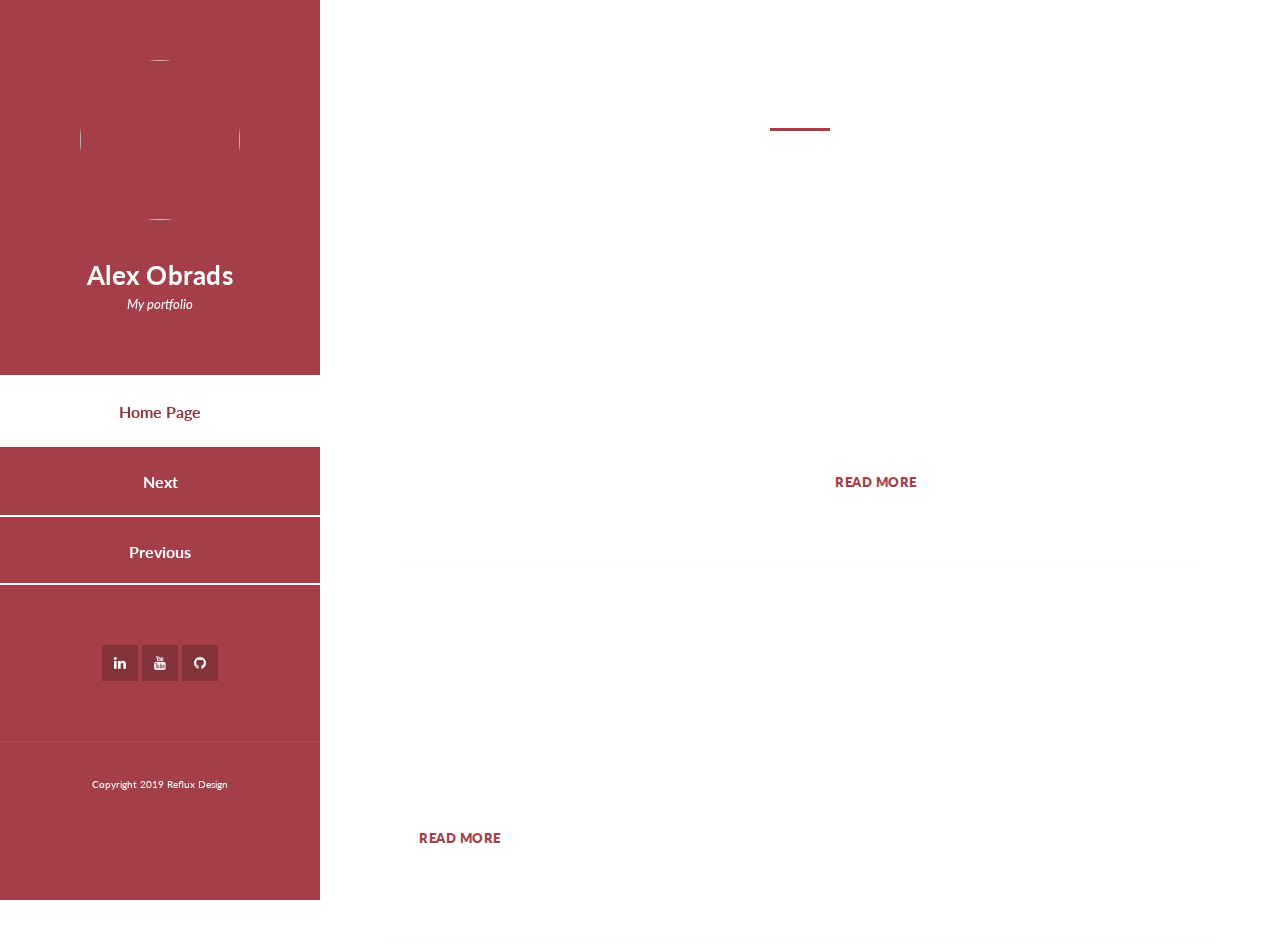
==== pages/project1.html @ 8a6f2d68 "Added project pages" ====
<!DOCTYPE html>
<html lang="en">
<head>
    <meta charset="utf-8" />
    <meta
            name="viewport"
            content="width=device-width, initial-scale=1, shrink-to-fit=no"
    />
    <meta name="description" content="" />
    <meta name="author" content="" />
    <link
            href="https://fonts.googleapis.com/css?family=Lato:100,300,400,700,900"
            rel="stylesheet"
    />

    <title>Reflux HTML CSS Template</title>
    <!--
    Reflux Template
    https://templatemo.com/tm-531-reflux
    -->
    <!-- Bootstrap core CSS -->
    <link href="../vendor/bootstrap/css/bootstrap.min.css" rel="stylesheet" />

    <!-- Additional CSS Files -->
    <link rel="stylesheet" href="../assets/css/fontawesome.css" />
    <link rel="stylesheet" href="../assets/css/templatemo-style.css" />
    <link rel="stylesheet" href="../assets/css/owl.css" />
    <link rel="stylesheet" href="../assets/css/lightbox.css" />
</head>

<body>
<div id="page-wraper">
    <!-- Sidebar Menu -->
    <div class="responsive-nav">
        <i class="fa fa-bars" id="menu-toggle"></i>
        <div id="menu" class="menu">
            <i class="fa fa-times" id="menu-close"></i>
            <div class="container">
                <div class="image">
                    <a href="#"><img src="../assets/images/avatar.jpeg" alt="" style="width:160px;height:160px;"/></a>
                </div>
                <div class="author-content">
                    <h4>Alex Obrads</h4>
                    <span>My portfolio</span>
                </div>
                <nav class="main-nav" role="navigation">
                    <ul class="main-menu">
                        <li><a href="../index.html">Home Page</a></li>
                        <li><a href="project2.html">Next</a></li>
                        <li><a href="project4.html.html">Previous</a></li>
                    </ul>
                </nav>
                <div class="social-network">
                    <ul class="soial-icons">
                        <li>
                            <a href="https://www.linkedin.com/in/obrads/"><i class="fa fa-linkedin"></i></a>
                        </li>
                        <li>
                            <a href="https://www.youtube.com/c/alextriestocode"><i class="fa fa-youtube"></i></a>
                        </li>
                        <li>
                            <a href="https://github.com/alexobrads"><i class="fa fa-github"></i></a>
                        </li>
                    </ul>
                </div>
                <div class="copyright-text">
                    <p style="font-size:10px">Copyright 2019 Reflux Design</p>
                </div>
            </div>
        </div>
    </div>

    <section class="section about-me" data-section="section1">
        <div class="container">
            <div class="section-heading">
                <h2>About Me</h2>
                <div class="line-dec"></div>
                <span
                >This is a Bootstrap v4.2.1 CSS Template for you. Edit and use
              this layout for your site. Updated on 21 May 2019 for repeated main menu HTML code.</span
                >
            </div>
            <div class="left-image-post">
                <div class="row">
                    <div class="col-md-6">
                        <div class="left-image">
                            <img src="../assets/images/left-image.jpg" alt="" />
                        </div>
                    </div>
                    <div class="col-md-6">
                        <div class="right-text">
                            <h4>Reflux HTML CSS Template</h4>
                            <p>
                                Donec tristique feugiat lacus, at sollicitudin nunc euismod
                                sed. Mauris viverra, erat non sagittis gravida, elit dui
                                mollis ante, sit amet eleifend purus ligula eget eros. Sed
                                tincidunt quam vitae neque pharetra dignissim eget ut
                                libero.
                            </p>
                            <div class="white-button">
                                <a href="#">Read More</a>
                            </div>
                        </div>
                    </div>
                </div>
            </div>
            <div class="right-image-post">
                <div class="row">
                    <div class="col-md-6">
                        <div class="left-text">
                            <h4>Sed sagittis rhoncus velit</h4>
                            <p>
                                Pellentesque habitant morbi tristique senectus et netus et
                                malesuada fames ac turpis egestas. Vestibulum fermentum
                                eleifend nibh, vitae sodales elit finibus pretium.
                                Suspendisse potenti. Ut sollicitudin risus a sollicitudin
                                semper.
                            </p>
                            <div class="white-button">
                                <a href="#">Read More</a>
                            </div>
                        </div>
                    </div>
                    <div class="col-md-6">
                        <div class="right-image">
                            <img src="../assets/images/right-image.jpg" alt="" />
                        </div>
                    </div>
                </div>
            </div>
        </div>
    </section>
</div>

<!-- Scripts -->
<!-- Bootstrap core JavaScript -->
<script src="../vendor/jquery/jquery.min.js"></script>
<script src="../vendor/bootstrap/js/bootstrap.bundle.min.js"></script>

<script src="../assets/js/isotope.min.js"></script>
<script src="../assets/js/owl-carousel.js"></script>
<script src="../assets/js/lightbox.js"></script>
<script src="../assets/js/custom.js"></script>
<script>
      //according to loftblog tut
      $(".main-menu li:first").addClass("active");

      var showSection = function showSection(section, isAnimate) {
        var direction = section.replace(/#/, ""),
          reqSection = $(".section").filter(
            '[data-section="' + direction + '"]'
          ),
          reqSectionPos = reqSection.offset().top - 0;

        if (isAnimate) {
          $("body, html").animate(
            {
              scrollTop: reqSectionPos
            },
            800
          );
        } else {
          $("body, html").scrollTop(reqSectionPos);
        }
      };

      var checkSection = function checkSection() {
        $(".section").each(function() {
          var $this = $(this),
            topEdge = $this.offset().top - 80,
            bottomEdge = topEdge + $this.height(),
            wScroll = $(window).scrollTop();
          if (topEdge < wScroll && bottomEdge > wScroll) {
            var currentId = $this.data("section"),
              reqLink = $("a").filter("[href*=\\#" + currentId + "]");
            reqLink
              .closest("li")
              .addClass("active")
              .siblings()
              .removeClass("active");
          }
        });
      };

      $(".main-menu").on("click", "a", function(e) {
        e.preventDefault();
        showSection($(this).attr("href"), true);
      });

      $(window).scroll(function() {
        checkSection();
      });
    </script>
</body>
</html>
---- assets/css/templatemo-style.css ----
/*

Reflux Template

https://templatemo.com/tm-531-reflux

*/

@import url(fontawesome.css);
@import url("https://fonts.googleapis.com/css?family=Lato:100,300,400,700,900");
body {
    font-family: 'Lato', sans-serif;
}

#page-wraper {
    background: url(../images/page-bg.jpg) no-repeat center center fixed;
    -webkit-background-size: cover;
    -moz-background-size: cover;
    -o-background-size: cover;
    background-size: cover;
    width: 100%;
}


/* Basic */

body {
    overflow-x: hidden;
}

input,
select,
textarea {
    outline: none;
}

a,
a:hover {
    text-decoration: none;
}

p {
    font-size: 16px;
    line-height: 24px;
    color: #fff;
}

h4 {
    font-size: 26px;
    font-weight: 700;
    color: #fff;
    letter-spacing: 0.25px;
}

img {
    width: 100%;
    overflow: hidden;
}

ul {
    padding: 0;
    margin: 0;
    list-style: none;
}

ul li {
    display: inline-block;
}

html {
    -webkit-box-sizing: border-box;
    -moz-box-sizing: border-box;
    box-sizing: border-box;
}

*,
*:before,
*:after {
    -webkit-box-sizing: inherit;
    -moz-box-sizing: inherit;
    box-sizing: inherit;
}

.clearfix {
    zoom: 1;
}

.clearfix:before,
.clearfix:after {
    content: "";
    display: table;
}

.clearfix:after {
    clear: both;
}

.container {
    margin: 0 auto;
}

.main-nav {
    text-align: center;
}

.main-nav li:last-child a {
    border-bottom: 2px solid #fff;
}

.main-nav li {
    display: block;
}

.main-nav li a {
    height: 70px;
    line-height: 70px;
    display: inline-block;
    font-size: 16px;
    font-weight: 700;
    color: #fff;
    width: 100%;
    transition: all 0.5s;
    border-top: 2px solid #fff;
}

.main-nav li:hover a,
.main-nav li.active a {
    background: #fff;
    color: #8c363e;
}

/* Sidebar Menu */

.menu .image {
    margin-top: 60px;
}

.menu .image img {
    width: 140px;
    height: 140px;
    border-radius: 50%;
    text-align: center;
}

.menu .author-content {
    margin: 40px 0px 60px 0px;
}

.menu .author-content h4 {
    margin-bottom: 0px;
}

.menu .author-content span {
    font-size: 13px;
    font-style: italic;
    color: #fff;
}

.menu .social-network {
    margin-top: 60px;
}

.menu .social-network ul li {
    margin: 0 3px;
}

.menu .social-network ul li a {
    width: 40px;
    height: 40px;
    display: inline-block;
    text-align: center;
    line-height: 40px;
    background-color: rgba(0, 0, 0, 0.2);
    color: #fff;
    font-size: 14px;
    transition: all 0.5s;
}

.menu .social-network ul li a:hover {
    background-color: #fff;
    color: #a43f49;
}

.menu .copyright-text {
    position: relative;
    margin-top: 60px;
}

.menu .copyright-text p {
    border-top: 1px solid rgba(250, 250, 250, 0.1);
    display: inline-block;
    width: 100%;
    padding-left: 30px;
    padding-right: 30px;
    padding-top: 30px;
    font-size: 13px;
}

.menu:before,
.menu:after {
    content: "";
    display: table;
}

.menu:after {
    clear: both;
}

.menu a {
    text-decoration: none;
    color: inherit;
}

.menu {
    text-align: center;
}

.menu::-webkit-scrollbar {
    display: none;
}

.menu {
    left: 10%;
  -webkit-transition: -webkit-transform 233ms cubic-bezier(0, 0, 0.21, 1);
  -webkit-overflow-scrolling: touch;
  background-color: #a43f49;
  box-sizing: border-box;
  height: 100vh;  
  max-height: 100vh !important;
  max-width: 80vw !important;
  min-width: 45px !important;
  outline: none;
  overflow-x: hidden !important;
  overflow-y: auto !important;
  padding: 0;
  position: fixed !important;
  top: calc(0px);  
  width: 20%;
  will-change: transform;
  z-index: 9999 !important;
}

.menu-toggle {
  color: #fff;
  cursor: pointer;
  font-size: 25px;
  position: fixed;
  right: 25px;
  top: 25px;
}

#menu-toggle {
    z-index: 999;
    cursor: pointer;
    position: fixed;
    top: 0;
    left: 0;
    color: #a43f49;
    background-color: #fff;
    width: 60px;
    height: 60px;
    text-align: center;
    display: inline-block;
    line-height: 60px;
}

.menu-close {
  cursor: pointer;
}

#menu-close {
    cursor: pointer;
    text-align: right;
    color: #a43f49;
    background-color: #fff;
    width: 100%;
    height: 60px;
    text-align: center;
    display: inline-block;
    line-height: 60px;
}


/* Section */

.section {
    color: #fff;
    width: 55%;
    right: 10%;
    left: 35%;
    position: relative;
    min-height: 100vh;
    padding-bottom: 80px;
    border-bottom: 3px solid rgba(250, 250, 250, 0.25);
}

.section-heading {
    text-align: center;
    padding: 80px 45px;
}

.section-heading h2 {
    font-size: 32px;
    font-weight: 700;
    color: #fff;
}

.section-heading .line-dec {
    width: 60px;
    height: 3px;
    background-color: #a43f49;
    margin: 10px auto;
}

.section-heading span {
    margin-top: 5px;
    font-size: 16px;
    color: #fff;
    letter-spacing: 0.5px;
}


/* Buttons */

.white-button a {
    display: inline-block;
    padding: 12px 20px;
    background-color: #fff;
    color: #a43f49;
    font-size: 13px;
    font-weight: 800;
    letter-spacing: 0.5px;
    text-transform: uppercase;
    transition: all 0.5s;
}

.white-button a:hover {
    background-color: #a43f49;
    color: #fff;
}

button {
    display: inline-block;
    padding: 10px 20px;
    background-color: #fff;
    color: #a43f49;
    font-size: 12px;
    font-weight: 800;
    letter-spacing: 0.5px;
    text-transform: uppercase;
    transition: all 0.5s;
    border: none;
    outline: none;
    cursor: pointer;
}

button:hover {
    outline: none;
    background-color: #a43f49;
    color: #fff;
}


/* Left & Right Post */

.right-image-post {
    margin-top: 60px;
    padding-top: 60px;
    border-top: 2px solid rgba(250, 250, 250, 0.1);
}

.left-image img,
.right-image img {
    border-radius: 5px;
}

.right-image-post h4,
.left-image-post h4 {
    margin-top: 30px;
}

.right-image-post p,
.left-image-post p {
    margin-top: 20px;
}

.right-image-post .white-button,
.left-image-post .white-button {
    margin-top: 30px;
}


/* Services */

.my-services .col-md-6 {
    padding-left: 5px;
    padding-right: 5px;
}

.service-item {
    margin-bottom: 10px;
    padding: 50px;
    background-color: rgba(250, 250, 250, 0.1);
    transition: all 0.5s;
}

.service-item h4 {
    transition: all 0.5s;
}

.service-item p {
    transition: all 0.5s;
}

.service-item:hover {
    background-color: rgba(250, 250, 250, 1);
}

.service-item:hover h4 {
    color: #1e1e1e;
}

.service-item:hover p {
    color: #4a4a4a;
}

.service-item .service-icon {
    width: 70px;
    height: 70px;
    display: inline-block;
    margin-bottom: 30px;
    background-size: cover;
    background-repeat: no-repeat;
    transition: all 0.5s;
}

.service-item .first-service-icon {
    background-image: url(../images/first-white-icon.png);
}

.service-item:hover .first-service-icon {
    background-image: url(../images/first-main-icon.png);
}

.service-item .second-service-icon {
    background-image: url(../images/second-white-icon.png);
}

.service-item:hover .second-service-icon {
    background-image: url(../images/second-main-icon.png);
}

.service-item .third-service-icon {
    background-image: url(../images/third-white-icon.png);
}

.service-item:hover .third-service-icon {
    background-image: url(../images/third-main-icon.png);
}

.service-item .fourth-service-icon {
    background-image: url(../images/fourth-white-icon.png);
}

.service-item:hover .fourth-service-icon {
    background-image: url(../images/fourth-main-icon.png);
}


/* My Work */

section.my-work .section-heading {
    text-align: center;
    padding: 80px 45px 50px 45px;
}

.isotope-wrapper {
    position: relative;
    width: 100%;
    margin: auto;
}

.isotope-toolbar input[type="radio"] {
    display: none;
}

.isotope-toolbar span {
    text-transform: capitalize;
    display: inline-block;
    margin-right: 15px;
    padding-bottom: 3px;
    font-size: 15px;
    font-weight: 700;
    border-bottom: 2px solid transparent;
    transform: ease-in-out 0.5s;
    cursor: pointer;
}

.isotope-toolbar input[type="radio"]:checked + span {
    color: #a43f49;
    border-bottom: 2px solid #a43f49;
}

.isotope-box {
    position: relative;
    width: 100%;
}

.isotope-toolbar {
    text-align: center;
    margin: 10px;
}

.isotope-toolbar p {
    border-top: 1px solid #fff;
    padding-top: 15px;
}

.isotope-toolbar a {
    color: #fff;
}

.isotope-item {
    position: relative;
    width: 48%;
    margin: 1%;
    border-bottom: 2px solid rgba(250,250,250,0.1);
    padding-bottom: 30px;
    margin-bottom: 30px;
}

.isotope-item img {
    top: 0;
    left: 0;
    width: 100%;
    height: 100%;
    border-radius: 5px;
}

.lazyload {
    background: #f7f7f7;
}

.lazyloading {
    background: #f7f7f7 url(//afarkas.github.io/lazysizes/assets/imgs/loader.gif) no-repeat center;
    min-height: 60px;
}

figure.snip1321 {
  overflow: hidden;
  text-align: center;
  -webkit-perspective: 50em;
  perspective: 50em;
}
figure.snip1321 * {
  -webkit-box-sizing: padding-box;
  box-sizing: padding-box;
  -webkit-transition: all 0.2s ease-out;
  transition: all 0.2s ease-out;
}
figure.snip1321 figcaption {
  top: 50%;
  left: 10%;
  right: 10%;
  position: absolute;
  opacity: 0;
  z-index: 1;
}
figure.snip1321 h4 {
  margin-top: 15px;
  margin-bottom: 5px;
  color: #232323;
  font-size: 20px;
}
figure.snip1321 span {
    font-size: 14px;
    font-style: italic;
    display: block;
    color: #232323;
}
figure.snip1321 i {
  position: relative!important;
  font-size: 18px;
  background-color: #a43f49;
  width: 40px;
  height: 40px;
  display: inline-block;
  text-align: center;
  line-height: 40px;
  border-radius: 5px;
  color: #fff;
}
figure.snip1321:after {
  background-color: #ffffff;
  position: absolute;
  content: "";
  display: block;
  top: 30%;
  left: 10%;
  right: 10%;
  bottom: 30%;
  -webkit-transition: all 0.4s ease-in-out;
  transition: all 0.4s ease-in-out;
  -webkit-transform: rotateX(-90deg);
  transform: rotateX(-90deg);
  -webkit-transform-origin: 50% 50%;
  -ms-transform-origin: 50% 50%;
  transform-origin: 50% 50%;
  opacity: 0.7;
}
figure.snip1321 a {
  left: 0;
  right: 0;
  top: 0;
  bottom: 0;
  z-index: 1;
  }
figure.snip1321:hover figcaption,
figure.snip1321 figcaption {
  -webkit-transform: translateY(-50%);
  transform: translateY(-50%);
  opacity: 1;
  -webkit-transition-delay: 0.2s;
  transition-delay: 0.2s;
}
figure.snip1321:after,
figure.snip1321.hover:after {
  -webkit-transform: rotateX(0);
  transform: rotateX(0);
  opacity: 0.5;
}


/* Contact Me */

section.contact-me {
    border-bottom: none;
}

#contact input {
    background-color: rgba(250,250,250,0.1);
    border: 1px solid rgba(250,250,250,1);
    border-radius: 0px;
    margin-bottom: 30px;
    color: #fff;
    font-size: 14px;
    height: 40px;
    line-height: 40px;
    width: 100%;
    padding-left: 15px;
}

#contact input:focus {
    outline: none;
    box-shadow: none;
}

#contact textarea {
    background-color: rgba(250,250,250,0.1);
    border: 1px solid rgba(250,250,250,1);
    border-radius: 0px;
    margin-bottom: 30px;
    color: #fff;
    font-size: 14px;
    height: 180px;
    max-height: 220px;
    line-height: 40px;
    width: 100%;
    padding-left: 15px;
}

#contact textarea:focus {
    outline: none;
    box-shadow: none;
}

#contact {
    text-align: center;
}

@media screen and (max-width: 1680px) {
    .menu {
        left: 5%;
    }

    .section {
        color: #fff;
        width: 65%;
        right: 5%;
        left: 30%;
    }
}

@media screen and (max-width: 1680px) and (min-width: 846px) { 
    .menu .social-network ul li a {
        width: 36px;
        height: 36px;
        line-height: 36px;
    }

    .menu .social-network ul li {
        margin: 0;
    }

    .menu .image {
        margin-top: 60px;
    }
}

@media screen and (max-width: 1280px) {
    .menu {
        left: 0%;
    }

    .right-image-post h4,
    .left-image-post h4 {
        margin-top: 0px;
    }

    .right-image-post p,
    .left-image-post p {
        margin-top: 15px;
    }

    .right-image-post .white-button,
    .left-image-post .white-button {
        margin-top: 25px;
    }

}

.menu .container {
    padding-left: 0;
    padding-right: 0;
}

@media screen and (max-width: 1280px) and (min-width: 846px) {
    .menu {
        width: 25%;
    }
}

#menu-toggle,
#menu-close {
    display: none;
}  

@media screen and (max-width: 845px) {        
    #menu-toggle,
    #menu-close {
        display: inline-block;
    }    

    .menu {        
        width: 320px;
        -webkit-transform: translateX(-100%) !important;
        transform: translateX(-100%) !important;
        transition: -webkit-transform 233ms cubic-bezier(0, 0, 0.21, 1);
        transition: transform 233ms cubic-bezier(0, 0, 0.21, 1);
        transition: transform 233ms cubic-bezier(0, 0, 0.21, 1), -webkit-transform 233ms cubic-bezier(0, 0, 0.21, 1);
    }

    .menu .image {
        margin-top: 40px;        
    }

    .menu .image img {
        width: 120px;
        height: 120px;
    }

    .menu .author-content {
        margin: 20px 0px 40px 0px;
    }

    .menu .container {
        padding-left: 15px;
        padding-right: 15px;
    }

    .menu.open {
        display: inline-block;
        -webkit-transform: translateX(0) !important;
                transform: translateX(0) !important;
    }

    .responsive-nav {
        display: inline-block;
    }
    .section {
        width: 94%;
        right: 3%;
        left: 3%;
    }
    .isotope-item {
        width: 94%;
        margin: 3%;
    }
    .left-image-post img {
        margin-bottom: 30px;
    }
    .right-image-post img {
        margin-top: 30px;
    }
    .isotope-item {
        border-bottom: none;
        text-align: center;
    }
    .isotope-toolbar {
        margin-bottom: 20px;
    }
}
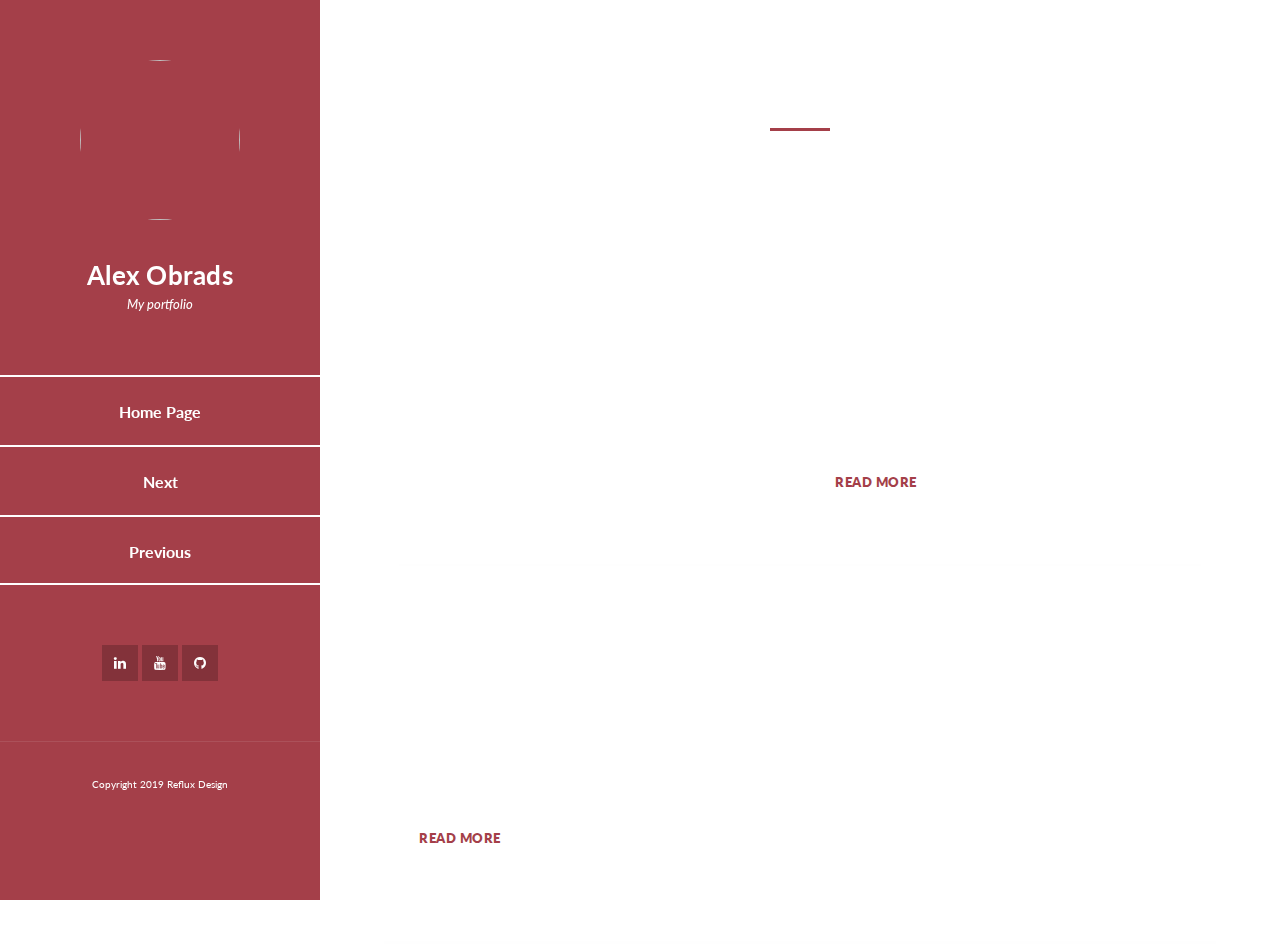
==== commit 7373b555: "fixed page linking from menu-bar" ====
--- a/pages/project1.html
+++ b/pages/project1.html
@@ -43,11 +43,11 @@
                     <h4>Alex Obrads</h4>
                     <span>My portfolio</span>
                 </div>
-                <nav class="main-nav" role="navigation">
+                <nav class="main-nav">
                     <ul class="main-menu">
                         <li><a href="../index.html">Home Page</a></li>
                         <li><a href="project2.html">Next</a></li>
-                        <li><a href="project4.html.html">Previous</a></li>
+                        <li><a href="project4.html">Previous</a></li>
                     </ul>
                 </nav>
                 <div class="social-network">
@@ -141,55 +141,5 @@
 <script src="../assets/js/owl-carousel.js"></script>
 <script src="../assets/js/lightbox.js"></script>
 <script src="../assets/js/custom.js"></script>
-<script>
-      //according to loftblog tut
-      $(".main-menu li:first").addClass("active");
-
-      var showSection = function showSection(section, isAnimate) {
-        var direction = section.replace(/#/, ""),
-          reqSection = $(".section").filter(
-            '[data-section="' + direction + '"]'
-          ),
-          reqSectionPos = reqSection.offset().top - 0;
-
-        if (isAnimate) {
-          $("body, html").animate(
-            {
-              scrollTop: reqSectionPos
-            },
-            800
-          );
-        } else {
-          $("body, html").scrollTop(reqSectionPos);
-        }
-      };
-
-      var checkSection = function checkSection() {
-        $(".section").each(function() {
-          var $this = $(this),
-            topEdge = $this.offset().top - 80,
-            bottomEdge = topEdge + $this.height(),
-            wScroll = $(window).scrollTop();
-          if (topEdge < wScroll && bottomEdge > wScroll) {
-            var currentId = $this.data("section"),
-              reqLink = $("a").filter("[href*=\\#" + currentId + "]");
-            reqLink
-              .closest("li")
-              .addClass("active")
-              .siblings()
-              .removeClass("active");
-          }
-        });
-      };
-
-      $(".main-menu").on("click", "a", function(e) {
-        e.preventDefault();
-        showSection($(this).attr("href"), true);
-      });
-
-      $(window).scroll(function() {
-        checkSection();
-      });
-    </script>
 </body>
 </html>
--- a/assets/css/templatemo-style.css
+++ b/assets/css/templatemo-style.css
@@ -65,6 +65,7 @@
 
 ul li {
     display: inline-block;
+
 }
 
 html {
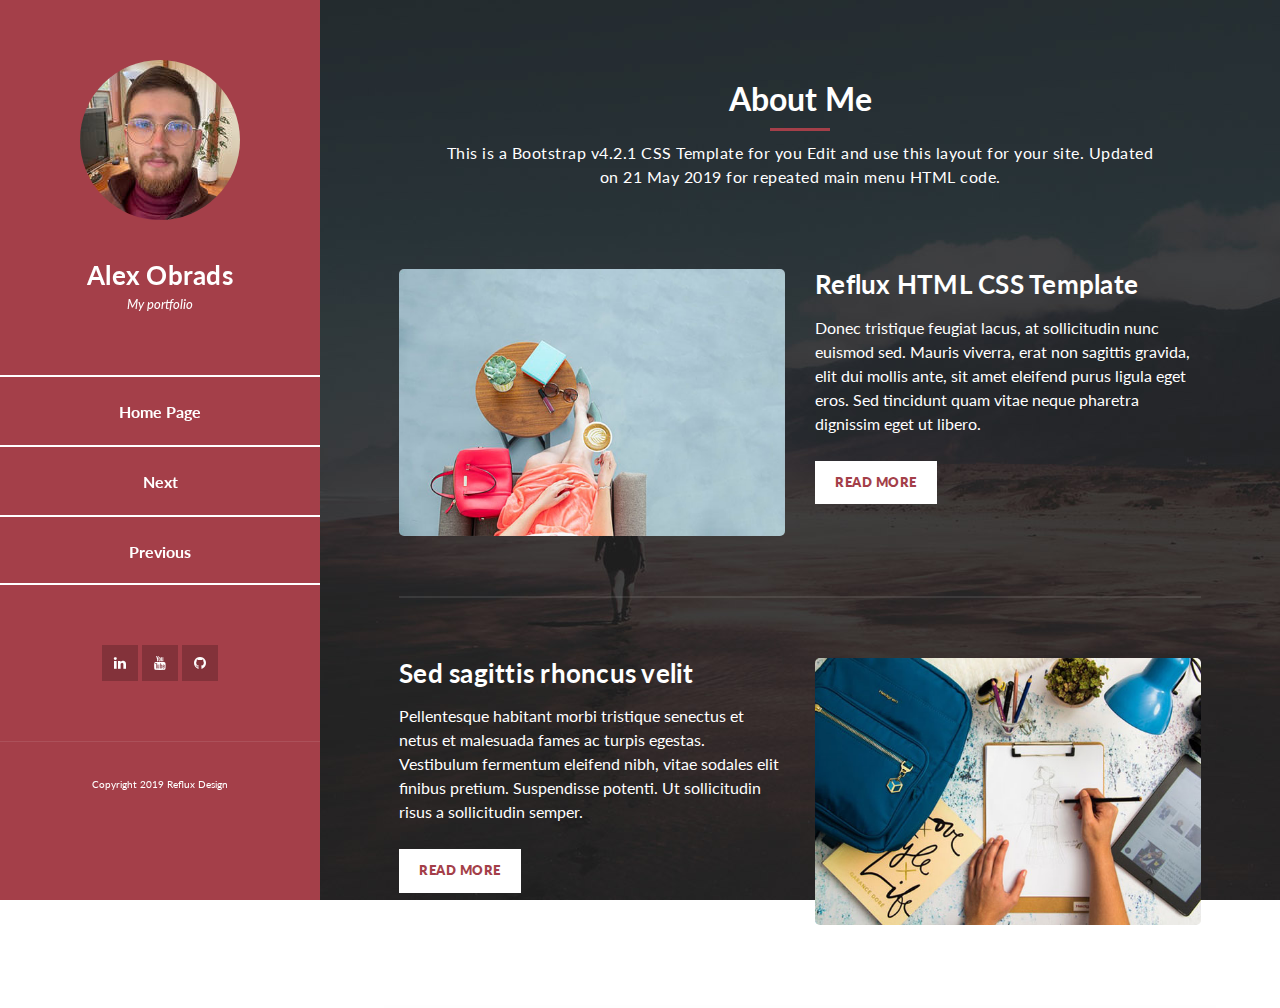
==== commit 74141b01: "added images back to git ignore to prevent large uploads" ====
--- a/pages/project1.html
+++ b/pages/project1.html
@@ -76,7 +76,7 @@
                 <h2>About Me</h2>
                 <div class="line-dec"></div>
                 <span
-                >This is a Bootstrap v4.2.1 CSS Template for you. Edit and use
+                >This is a Bootstrap v4.2.1 CSS Template for you Edit and use
               this layout for your site. Updated on 21 May 2019 for repeated main menu HTML code.</span
                 >
             </div>
--- a/assets/css/templatemo-style.css
+++ b/assets/css/templatemo-style.css
@@ -65,7 +65,6 @@
 
 ul li {
     display: inline-block;
-
 }
 
 html {
